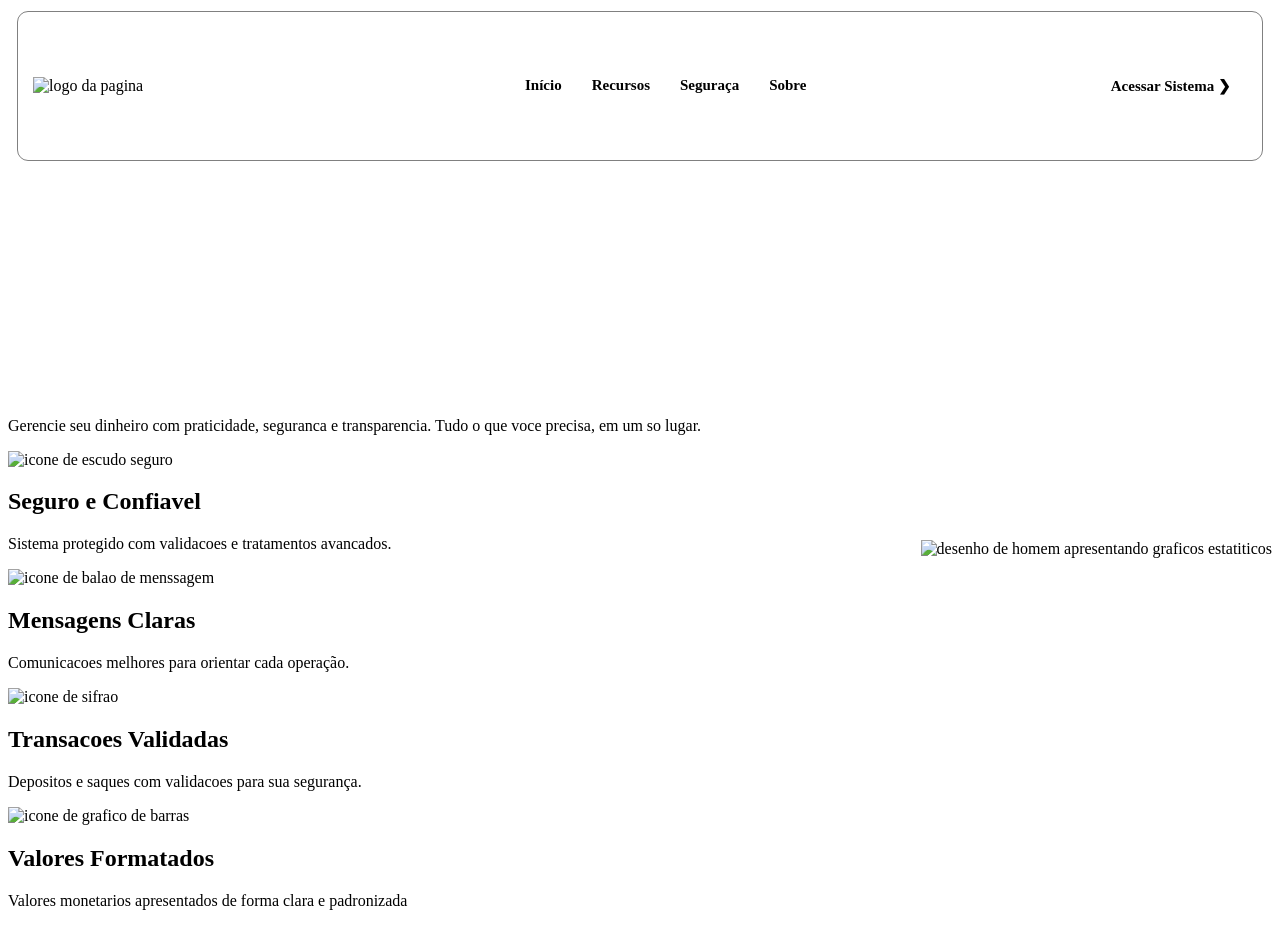
==== front-end/index.html @ 043ece8d "refactor: corrigir nomenclatura de classes CSS e adicionar novos ícones para a interface" ====
<!DOCTYPE html>
<html lang="pt-BR">
<head>
    <meta charset="UTF-8">
    <meta name="viewport" content="width=device-width, initial-scale=1.0">
    <link rel="stylesheet" href="css/style.css">
    <title>Sistema Bancario</title>
</head>
<body>
    <header class="cabecalho">
        <div class="cabecalho-logo">
            <img src="src/assets/images/Image.png" alt="logo da pagina">
            <div class="cabecalho-logo-textos">
                <h1 class="cabecalho-logo-texto">Banco<br><span class="cabecalho-logo-texto-destaque">Digital</span></h1>
            </div>
        </div>
        <nav class="cabecalho-navegacao">
            <a href="#">Início</a>
            <a href="#">Recursos</a>
            <a href="#">Seguraça</a>
            <a href="#">Sobre</a>
        </nav>
        <div class="cabecalho-button">
            <a href="#">Acessar Sistema ❯</a>
        </div>
    </header>

    <main>
        <div class="container">
            <section class="hero">
                <div class="hero-content">
                    <div class="hero-left">
                        <div class="hero-left-text">
                    <h1 class="hero-left-texto">Seu Banco,<br><span class="hero-left-texto-destaque">simples e seguro.</span></h1>
                    <p class="hero-left-paragrafo">Gerencie seu dinheiro com praticidade, seguranca
                    e transparencia. Tudo o que voce precisa,
                    em um so lugar.</p>
                                </div>
                                <div class="hero-left-cards-grid">
                    <div class="hero-left-card">
                        <div class="hero-left-card-icon">
                            <img src="src/assets/images/icon-escudo-seguro.png" alt="icone de escudo seguro">
                        </div>
                        <div class="hero-left-card-icon-textos">
                            <h2>Seguro e Confiavel</h2>
                            <p>Sistema protegido com validacoes
                            e tratamentos avancados.</p>
                        </div>
                    </div>
                    <div class="hero-left-card">
                        <div class="hero-left-card-icon">
                            <img src="src/assets/images/icon-mensage.png" alt="icone de balao de menssagem">
                        </div>
                        <div class="hero-left-card-icon-text">
                            <h2>Mensagens Claras</h2>
                            <p>Comunicacoes melhores para
                            orientar cada operação.</p>
                        </div>
                    </div>
                    <div class="hero-left-card">
                        <div class="hero-left-card-icon">
                            <img src="src/assets/images/icon-$.png" alt="icone de sifrao">
                        </div>
                        <div class="hero-left-card-icon-textos">
                            <h2>Transacoes Validadas</h2>
                            <p>Depositos e saques com validacoes
                            para sua segurança.</p>
                        </div>
                    </div>
                    <div class=" hero-left-card">
                        <div class="hero-left-card-icon">
                            <img src="src/assets/images/icon-grafico-de-barras.png" alt="icone de grafico de barras">
                            <h2>Valores Formatados</h2>
                            <p>Valores monetarios apresentados
                            de forma clara e padronizada</p>
                        </div>
                    </div>
                    </div>
                    <div class="hero-buttons">
                        <div class="hero-buttons-bnt1">
                        </div>
                    </div>
                    </div>
                    <div class="hero-right">
                        <img src="src/assets/images/img do carinha.png" alt="desenho de homem apresentando graficos estatiticos">
                    </div>
                </div>
            </section>
        </div>
    </main>

    <footer>

    </footer>


</body>
</html>
---- front-end/css/style.css ----
@import url(global.css);

.cabecalho {
    background-color: var(--secondary-color);
    background: rgba(255, 255, 255, 0.03);
    backdrop-filter: blur(12px);
    -webkit-backdrop-filter: blur(12px);
    outline: 1px solid gray;
    border-radius: 10px;
    margin: 0.75rem 0.625rem;
    display: flex;
    justify-content: space-between;
    align-items: center;
    padding: 1.875rem 0.938rem;
 
}

.cabecalho-logo {
    display: flex;
    align-items: center;
    gap: 0.5rem;
}

.cabecalho-logo-textos {
    line-height: 0.7;
}

.cabecalho-logo-texto {
    color: #FFFFFF;
}

.cabecalho-logo-texto-destaque {
    color: var(--primary-color);
    font-size: 1rem;
    font-weight: 400;
}

.cabecalho-navegacao {
    display: flex;
    gap: 1.875rem;
}

.cabecalho-navegacao a {
    text-decoration: none;
    color: var(--color-text);
    font-size: 0.938rem;
    font-weight: 600;
    transition: color 0.2s cubic-bezier(0.4, 0, 0.2, 1);
}

.cabecalho-navegacao a:hover {
    color: #FFFFFF;
    transform: translateY(-1px);
}

.cabecalho-button {
    background-color: var(--primary-color);
    cursor: pointer;
    padding: 0.75rem 1rem;
    text-align: center;
    border-radius: 0.313rem;
    transition:  transform 0.2s cubic-bezier(0.34, 1.56, 0.64, 1), 
    box-shadow 0.2s ease,
    background-color 0.2s ease;
}

.cabecalho-button:hover {
    transform: scale(1.04) translateY(-1px);
}

.cabecalho-button a {
    text-decoration: none;
    font-size: 0.938rem;
    font-weight: 600;
    color: black;

}


.hero {

}

.hero-content {
    display: flex;
    justify-content: space-between;
    align-items: center;
}

.hero-left {
    outline: 2px solid white;
}
.hero-left-texto {
    color: white;
    font-size: 3.875rem;
}

.hero-left-texto span {
    color: var(--primary-color);
    font-size: 3.813rem;
}

.hero-right {
    outline: 2px solid white;
}
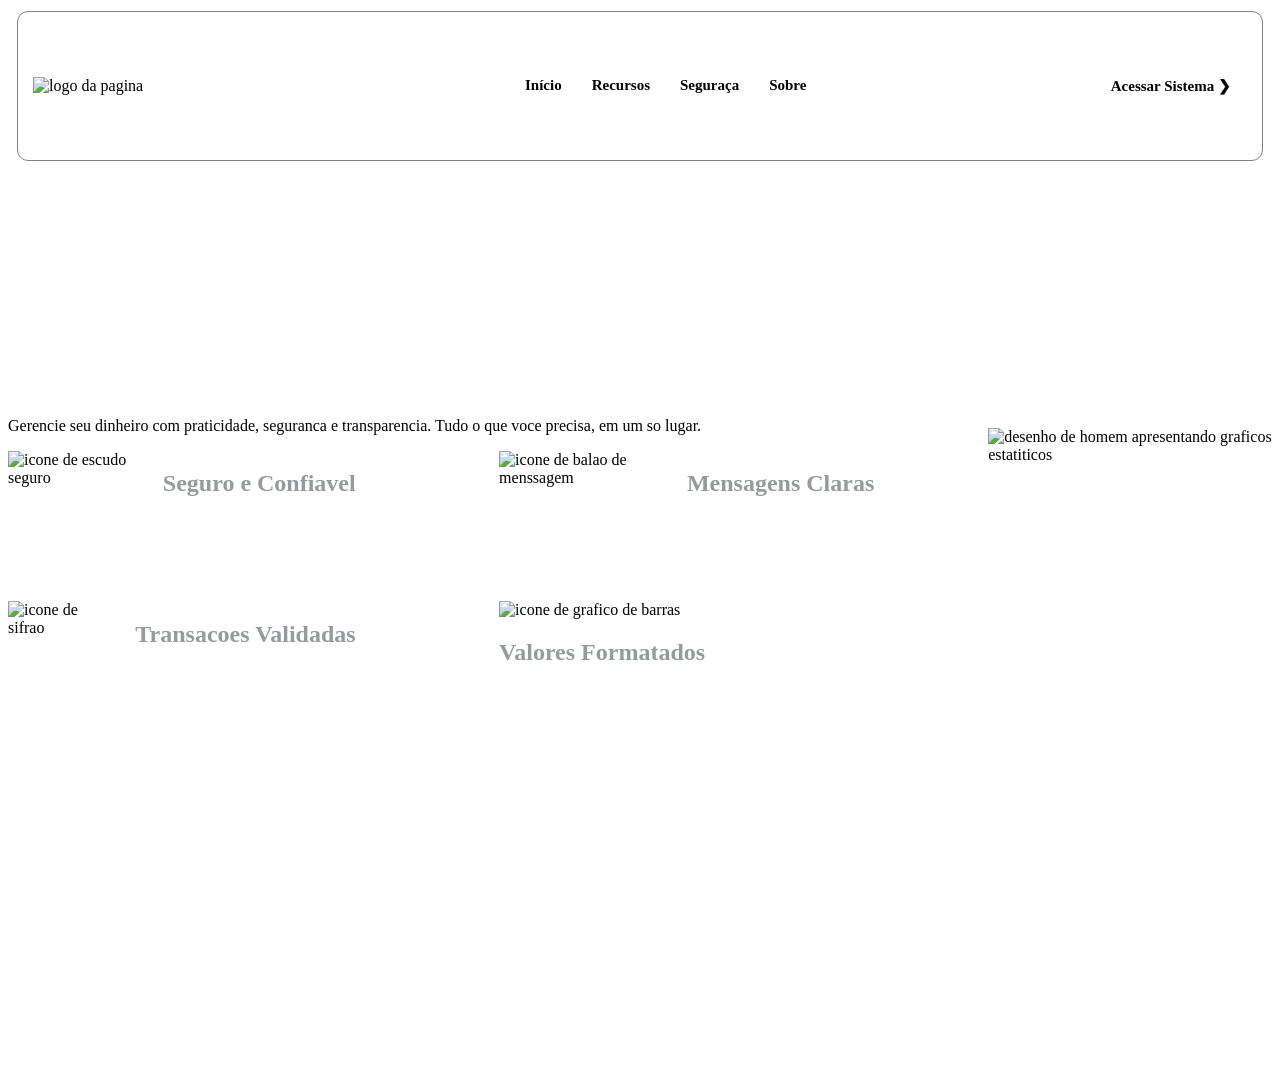
==== commit a80b7786: "refactor: ajustar estrutura e estilo da seção hero, incluindo novas classes e grid" ====
--- a/front-end/index.html
+++ b/front-end/index.html
@@ -7,20 +7,20 @@
     <title>Sistema Bancario</title>
 </head>
 <body>
-    <header class="cabecalho">
-        <div class="cabecalho-logo">
+    <header class="header">
+        <div class="header-logo">
             <img src="src/assets/images/Image.png" alt="logo da pagina">
-            <div class="cabecalho-logo-textos">
-                <h1 class="cabecalho-logo-texto">Banco<br><span class="cabecalho-logo-texto-destaque">Digital</span></h1>
+            <div class="header-logo-textos">
+                <h1 class="header-logo-texto">Banco<br><span class="header-logo-texto-destaque">Digital</span></h1>
             </div>
         </div>
-        <nav class="cabecalho-navegacao">
+        <nav class="header-navegacao">
             <a href="#">Início</a>
             <a href="#">Recursos</a>
             <a href="#">Seguraça</a>
             <a href="#">Sobre</a>
         </nav>
-        <div class="cabecalho-button">
+        <div class="header-button">
             <a href="#">Acessar Sistema ❯</a>
         </div>
     </header>
@@ -41,7 +41,7 @@
                         <div class="hero-left-card-icon">
                             <img src="src/assets/images/icon-escudo-seguro.png" alt="icone de escudo seguro">
                         </div>
-                        <div class="hero-left-card-icon-textos">
+                        <div class="hero-left-card-icon-text">
                             <h2>Seguro e Confiavel</h2>
                             <p>Sistema protegido com validacoes
                             e tratamentos avancados.</p>
@@ -61,7 +61,7 @@
                         <div class="hero-left-card-icon">
                             <img src="src/assets/images/icon-$.png" alt="icone de sifrao">
                         </div>
-                        <div class="hero-left-card-icon-textos">
+                        <div class="hero-left-card-icon-text">
                             <h2>Transacoes Validadas</h2>
                             <p>Depositos e saques com validacoes
                             para sua segurança.</p>
@@ -70,9 +70,11 @@
                     <div class=" hero-left-card">
                         <div class="hero-left-card-icon">
                             <img src="src/assets/images/icon-grafico-de-barras.png" alt="icone de grafico de barras">
-                            <h2>Valores Formatados</h2>
-                            <p>Valores monetarios apresentados
-                            de forma clara e padronizada</p>
+                            <div class="hero-left-card-icon-text">
+                                <h2>Valores Formatados</h2>
+                                <p>Valores monetarios apresentados
+                                de forma clara e padronizada</p>
+                            </div>
                         </div>
                     </div>
                     </div>
--- a/front-end/css/style.css
+++ b/front-end/css/style.css
@@ -1,6 +1,6 @@
 @import url(global.css);
 
-.cabecalho {
+.header {
     background-color: var(--secondary-color);
     background: rgba(255, 255, 255, 0.03);
     backdrop-filter: blur(12px);
@@ -15,32 +15,32 @@
  
 }
 
-.cabecalho-logo {
+.header-logo {
     display: flex;
     align-items: center;
     gap: 0.5rem;
 }
 
-.cabecalho-logo-textos {
+.header-logo-textos {
     line-height: 0.7;
 }
 
-.cabecalho-logo-texto {
+.header-logo-texto {
     color: #FFFFFF;
 }
 
-.cabecalho-logo-texto-destaque {
+.header-logo-texto-destaque {
     color: var(--primary-color);
     font-size: 1rem;
     font-weight: 400;
 }
 
-.cabecalho-navegacao {
+.header-navegacao {
     display: flex;
     gap: 1.875rem;
 }
 
-.cabecalho-navegacao a {
+.header-navegacao a {
     text-decoration: none;
     color: var(--color-text);
     font-size: 0.938rem;
@@ -48,12 +48,12 @@
     transition: color 0.2s cubic-bezier(0.4, 0, 0.2, 1);
 }
 
-.cabecalho-navegacao a:hover {
+.header-navegacao a:hover {
     color: #FFFFFF;
     transform: translateY(-1px);
 }
 
-.cabecalho-button {
+.header-button {
     background-color: var(--primary-color);
     cursor: pointer;
     padding: 0.75rem 1rem;
@@ -64,11 +64,11 @@
     background-color 0.2s ease;
 }
 
-.cabecalho-button:hover {
+.header-button:hover {
     transform: scale(1.04) translateY(-1px);
 }
 
-.cabecalho-button a {
+.header-button a {
     text-decoration: none;
     font-size: 0.938rem;
     font-weight: 600;
@@ -78,13 +78,14 @@
 
 
 .hero {
-
+    min-height: 100vh;
 }
 
 .hero-content {
     display: flex;
     justify-content: space-between;
     align-items: center;
+    gap: 30px;
 }
 
 .hero-left {
@@ -95,9 +96,29 @@
     font-size: 3.875rem;
 }
 
-.hero-left-texto span {
+.hero-left-texto-destaque {
     color: var(--primary-color);
     font-size: 3.813rem;
+}
+
+.hero-left-cards-grid {
+    display: grid;
+    grid-template-columns: repeat(2, 1fr);
+    gap: 2rem;
+}
+
+.hero-left-card {
+    display: flex;
+    align-items: flex-start;
+    gap: 1.5rem;
+}
+
+.hero-left-card-icon-text h2 {
+    color: #979A9D;
+}
+
+.hero-left-card-icon-text p {
+    color: #FFFFFF;
 }
 
 .hero-right {
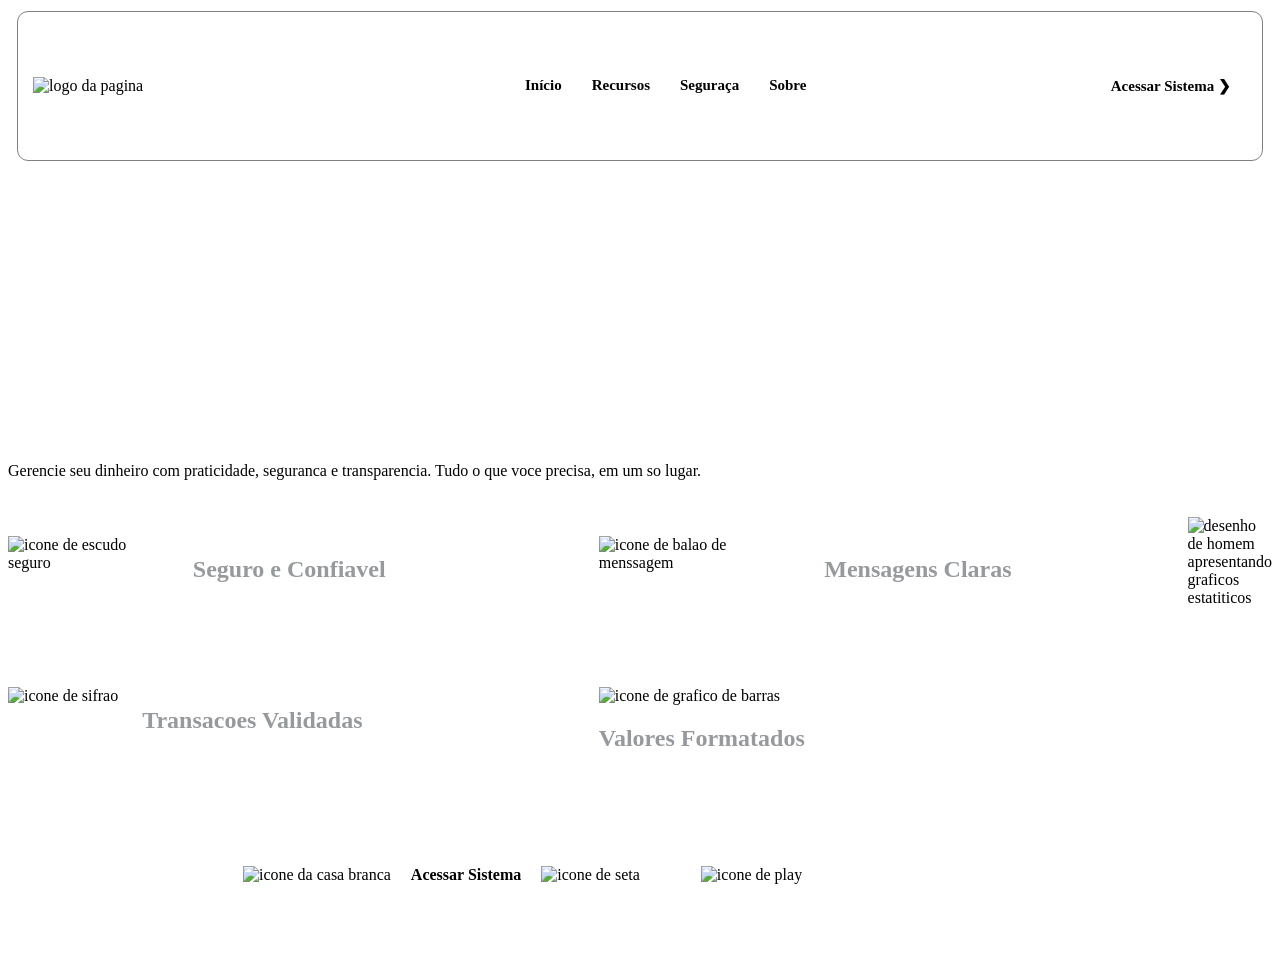
==== commit c81c25d1: "feat: adicionar links nos botões da seção hero para navegação" ====
--- a/front-end/index.html
+++ b/front-end/index.html
@@ -80,6 +80,26 @@
                     </div>
                     <div class="hero-buttons">
                         <div class="hero-buttons-bnt1">
+                            <div class="hero-buttons-bnt1-icon">
+                                <img src="src/assets/images/icon-casa-branca.png" alt="icone da casa branca">
+                            </div>
+                            <div class="hero-buttons-bnt1-text">
+                                <a href="#">Acessar Sistema</a>
+                            </div>
+
+                            <div class="hero-buttons-bnt1-icon">
+                                <img src="src/assets/images/icone de seta.png" alt="icone de seta">
+                            </div>
+                        </div>
+
+                        <div class="hero-buttons-bnt2">
+                            <div class="hero-buttons-bnt2-icon">
+                                <img src="src/assets/images/icone de play.png" alt="icone de play">
+                            </div>
+
+                            <div class="hero-buttons-bnt2-text">
+                                <a href="#">Ver demonstração</a>
+                            </div>
                         </div>
                     </div>
                     </div>
--- a/front-end/css/style.css
+++ b/front-end/css/style.css
@@ -78,11 +78,14 @@
 
 
 .hero {
-    min-height: 100vh;
+    min-height: calc(100vh - 120px);
+    display: flex;
+    align-items: center;
 }
 
 .hero-content {
     display: flex;
+    flex: 1.2;
     justify-content: space-between;
     align-items: center;
     gap: 30px;
@@ -90,6 +93,9 @@
 
 .hero-left {
     outline: 2px solid white;
+    display: flex;
+    flex-direction: column;
+    gap: 2.5rem;
 }
 .hero-left-texto {
     color: white;
@@ -121,6 +127,56 @@
     color: #FFFFFF;
 }
 
+.hero-buttons {
+    display: flex;
+    align-items: center;
+    justify-content: center;
+    gap: 16px;
+}
+
+.hero-buttons-bnt1 {
+    padding: 21px 23px 22px 23px;
+    display: flex;
+    align-items: center;
+    background-color: var(--primary-color);
+    gap: 20px;
+    border-radius: 10px;
+    cursor: pointer;
+}
+
+.hero-buttons-bnt1 a {
+    text-decoration: none;
+    color: black;
+    font-size: 1rem;
+    font-weight: 600;
+}
+
+.hero-buttons-bnt2 {
+    border: 1px solid var(--primary-color);
+    padding: 15px 22px 16px 22px;
+    display: flex;
+    align-items: center;
+    justify-content: center;
+    gap: 13px;
+    border-radius: 0.563rem;
+    cursor: pointer;
+}
+
+.hero-buttons-bnt2 a {
+    text-decoration: none;
+    color: white;
+    font-size: 0.875rem;
+    font-weight: 600;
+}
+
 .hero-right {
-    outline: 2px solid white;
+    flex: 1;
+    display: flex;
+    justify-content: center;
+    align-items: center;
+}
+
+.hero-right img {
+    width: 100%;
+    max-width: 51.25rem;
 }
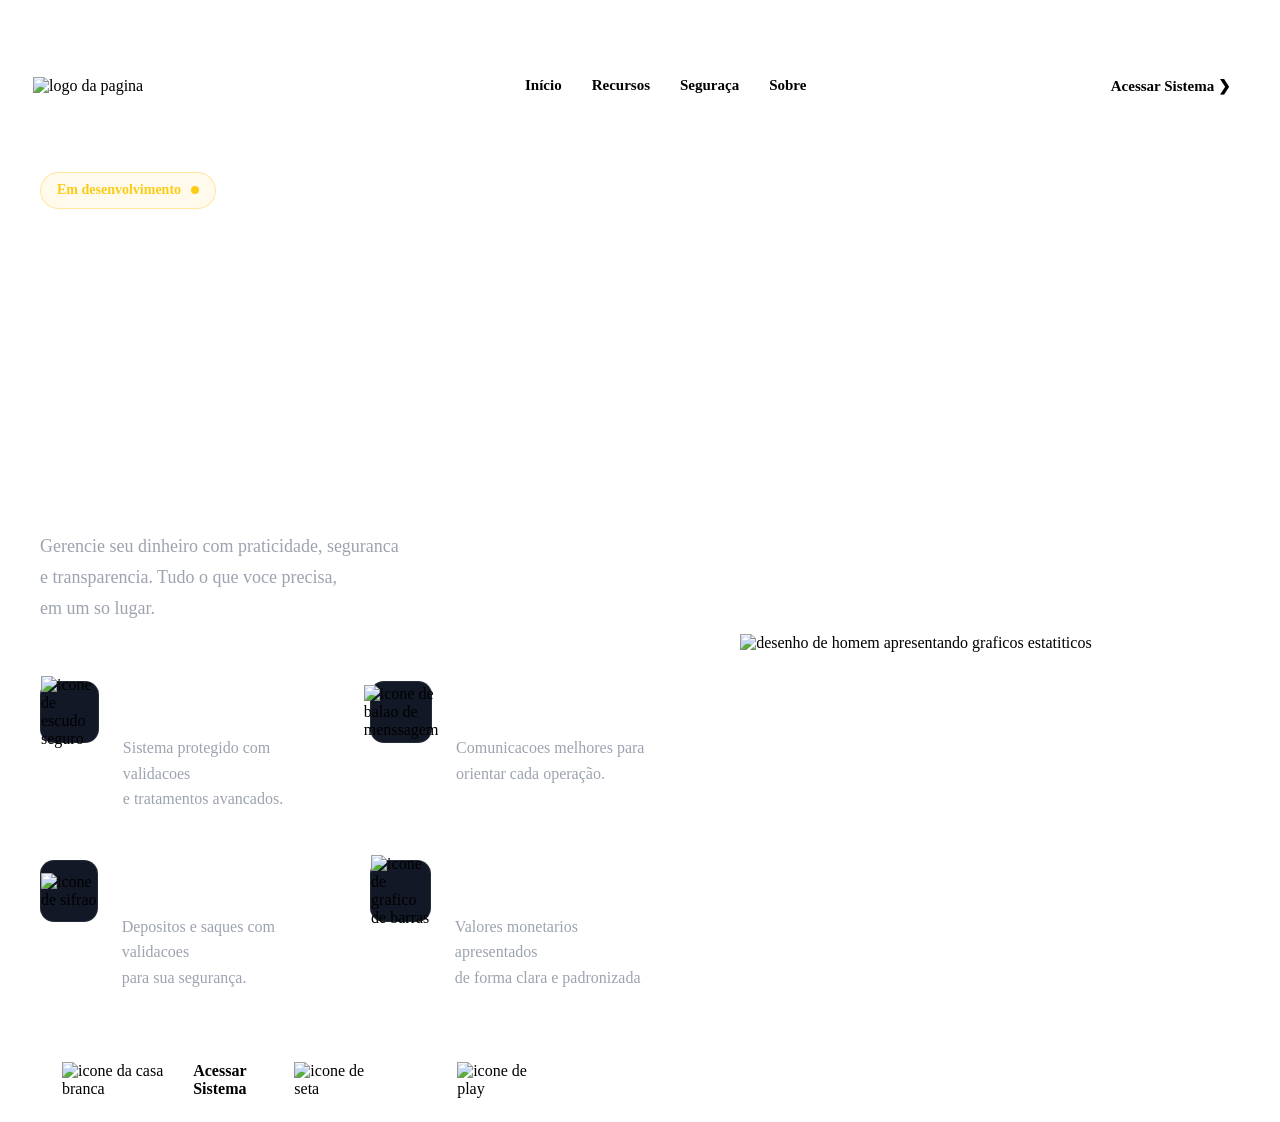
==== commit a85313c1: "feat: ajustar estilo dos botões na seção hero e adicionar nova seção de recursos" ====
--- a/front-end/index.html
+++ b/front-end/index.html
@@ -30,10 +30,14 @@
             <section class="hero">
                 <div class="hero-content">
                     <div class="hero-left">
+                        <div class="hero-badge">
+                            <span>Em desenvolvimento</span>
+                            <div class="hero-badge-dot"></div>
+                        </div>
                         <div class="hero-left-text">
                     <h1 class="hero-left-texto">Seu Banco,<br><span class="hero-left-texto-destaque">simples e seguro.</span></h1>
-                    <p class="hero-left-paragrafo">Gerencie seu dinheiro com praticidade, seguranca
-                    e transparencia. Tudo o que voce precisa,
+                    <p class="hero-left-paragrafo">Gerencie seu dinheiro com praticidade, seguranca<br>
+                    e transparencia. Tudo o que voce precisa,<br>
                     em um so lugar.</p>
                                 </div>
                                 <div class="hero-left-cards-grid">
@@ -43,7 +47,7 @@
                         </div>
                         <div class="hero-left-card-icon-text">
                             <h2>Seguro e Confiavel</h2>
-                            <p>Sistema protegido com validacoes
+                            <p>Sistema protegido com validacoes<br>
                             e tratamentos avancados.</p>
                         </div>
                     </div>
@@ -53,7 +57,7 @@
                         </div>
                         <div class="hero-left-card-icon-text">
                             <h2>Mensagens Claras</h2>
-                            <p>Comunicacoes melhores para
+                            <p>Comunicacoes melhores para<br>
                             orientar cada operação.</p>
                         </div>
                     </div>
@@ -63,19 +67,19 @@
                         </div>
                         <div class="hero-left-card-icon-text">
                             <h2>Transacoes Validadas</h2>
-                            <p>Depositos e saques com validacoes
+                            <p>Depositos e saques com validacoes<br>
                             para sua segurança.</p>
                         </div>
                     </div>
                     <div class=" hero-left-card">
                         <div class="hero-left-card-icon">
                             <img src="src/assets/images/icon-grafico-de-barras.png" alt="icone de grafico de barras">
+                            </div>
                             <div class="hero-left-card-icon-text">
                                 <h2>Valores Formatados</h2>
-                                <p>Valores monetarios apresentados
+                                <p>Valores monetarios apresentados<br>
                                 de forma clara e padronizada</p>
                             </div>
-                        </div>
                     </div>
                     </div>
                     <div class="hero-buttons">
@@ -108,6 +112,13 @@
                     </div>
                 </div>
             </section>
+            <section>
+                <div class="features">
+                    <div class="">
+
+                    </div>
+                </div>
+            </section>
         </div>
     </main>
 
--- a/front-end/css/style.css
+++ b/front-end/css/style.css
@@ -5,7 +5,6 @@
     background: rgba(255, 255, 255, 0.03);
     backdrop-filter: blur(12px);
     -webkit-backdrop-filter: blur(12px);
-    outline: 1px solid gray;
     border-radius: 10px;
     margin: 0.75rem 0.625rem;
     display: flex;
@@ -76,6 +75,13 @@
 
 }
 
+.container {
+    width: 100%;
+    /* max-width: 1200px; */
+    /* margin: 0 auto; */
+    padding: 0 2rem;
+}
+
 
 .hero {
     min-height: calc(100vh - 120px);
@@ -88,18 +94,53 @@
     flex: 1.2;
     justify-content: space-between;
     align-items: center;
-    gap: 30px;
+    gap: 5rem;
 }
 
 .hero-left {
-    outline: 2px solid white;
-    display: flex;
+    display: flex;
+    flex: 1.1;
     flex-direction: column;
     gap: 2.5rem;
 }
+
+.hero-badge {
+    width: fit-content;
+    display: flex;
+    align-items: center;
+    gap: .6rem;
+    padding: .6rem 1rem;
+    border-radius: 999px;
+    border: 1px solid rgba(255, 193, 7, 0.35);
+    background: rgba(255, 193, 7, 0.08);
+
+}
+
+.hero-badge span {
+    color: #FACC15;
+    font-size: 0.875rem;
+    font-weight: 600;
+}
+
+.hero-badge-dot {
+    width: 8px;
+    height: 8px;
+    border-radius: 50%;
+    background: #FACC15;
+}
+
+.hero-left-text {
+    display: flex;
+    flex-direction: column;
+    gap: 1.5rem;
+}
+
 .hero-left-texto {
     color: white;
-    font-size: 3.875rem;
+    font-size: 4rem;
+    font-weight: 800;
+    line-height: 1.05;
+    color: #FFFFFF;
 }
 
 .hero-left-texto-destaque {
@@ -107,10 +148,17 @@
     font-size: 3.813rem;
 }
 
+.hero-left-paragrafo {
+    font-size: 1.125rem;
+    color: #9CA3AF;
+    line-height: 1.7;
+    max-width: 580px;
+}
+
 .hero-left-cards-grid {
     display: grid;
     grid-template-columns: repeat(2, 1fr);
-    gap: 2rem;
+    gap: 2rem 2.5rem;
 }
 
 .hero-left-card {
@@ -119,28 +167,41 @@
     gap: 1.5rem;
 }
 
+.hero-left-card-icon {
+    width: 60px;
+    height: 60px;
+    display: flex;
+    justify-content: center;
+    align-items: center;
+    border-radius: 14px;
+    background-color:#121826;
+    border:1px solid rgba(255,255,255,.08);
+}
+
 .hero-left-card-icon-text h2 {
-    color: #979A9D;
+    color: #FFFFFF;
+    font-size: 1.2rem;
 }
 
 .hero-left-card-icon-text p {
-    color: #FFFFFF;
+    color: #9CA3AF;
+    line-height: 1.6;
 }
 
 .hero-buttons {
     display: flex;
     align-items: center;
-    justify-content: center;
-    gap: 16px;
+    gap: 2.5rem;
+    
 }
 
 .hero-buttons-bnt1 {
-    padding: 21px 23px 22px 23px;
+    padding: 15px 22px 16px 22px;
     display: flex;
     align-items: center;
     background-color: var(--primary-color);
-    gap: 20px;
-    border-radius: 10px;
+    gap: 13px;
+    border-radius: 0.563rem;
     cursor: pointer;
 }
 
@@ -178,5 +239,5 @@
 
 .hero-right img {
     width: 100%;
-    max-width: 51.25rem;
+    max-width: 43.75rem;
 }
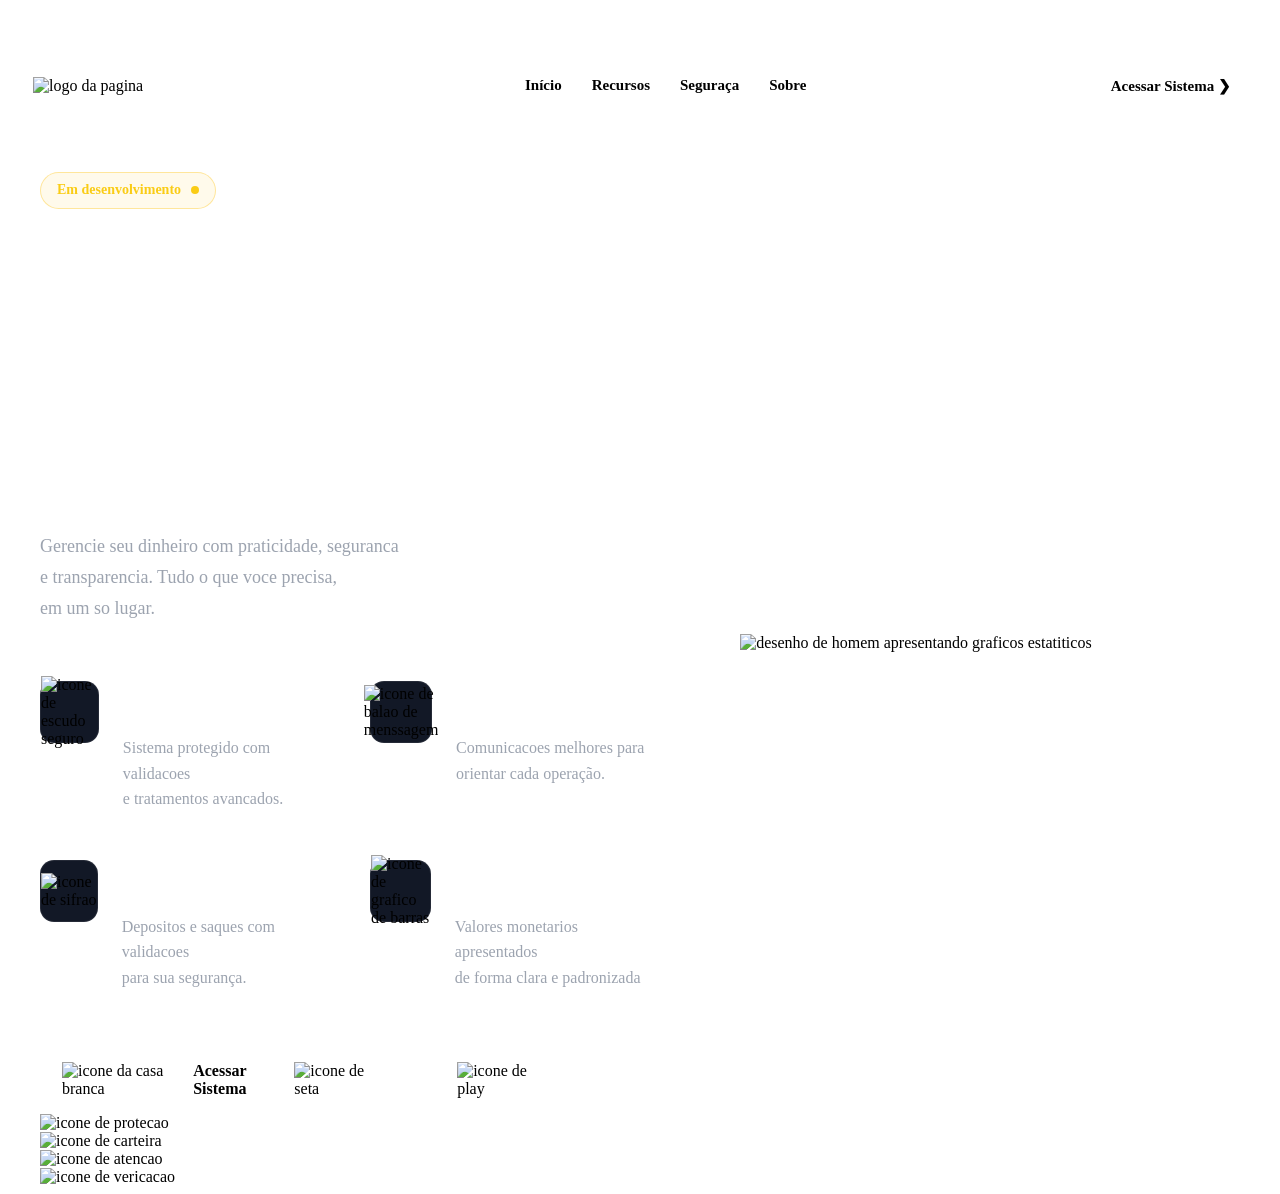
==== commit cde511d3: "feat: adicionar ícones e estrutura de texto nas seções de recursos" ====
--- a/front-end/index.html
+++ b/front-end/index.html
@@ -114,8 +114,37 @@
             </section>
             <section>
                 <div class="features">
-                    <div class="">
+                    <div class="features-card">
+                        <div class="features-icon">
+                            <img src="src/assets/images/icone-escudo-protecao.png" alt="icone de protecao">
+                            <div class="features-text">
 
+                            </div>
+                        </div>
+                    </div>
+                    <div class="features-card">
+                        <div class="features-icon">
+                            <img src="src/assets/images/icone de carteira.png" alt="icone de carteira">
+                        </div>
+                        <div class="features-text">
+
+                        </div>
+                    </div>
+                    <div class="features-card">
+                        <div class="features-icon">
+                            <img src="src/assets/images/icone de atencao.png" alt="icone de atencao">
+                        </div>
+                        <div class="features-text">
+
+                        </div>
+                    </div>
+                    <div class="features-card">
+                        <div class="features-icon">
+                            <img src="src/assets/images/icone de verificado.png" alt="icone de vericacao">
+                        </div>
+                        <div class="features-text">
+                            
+                        </div>
                     </div>
                 </div>
             </section>
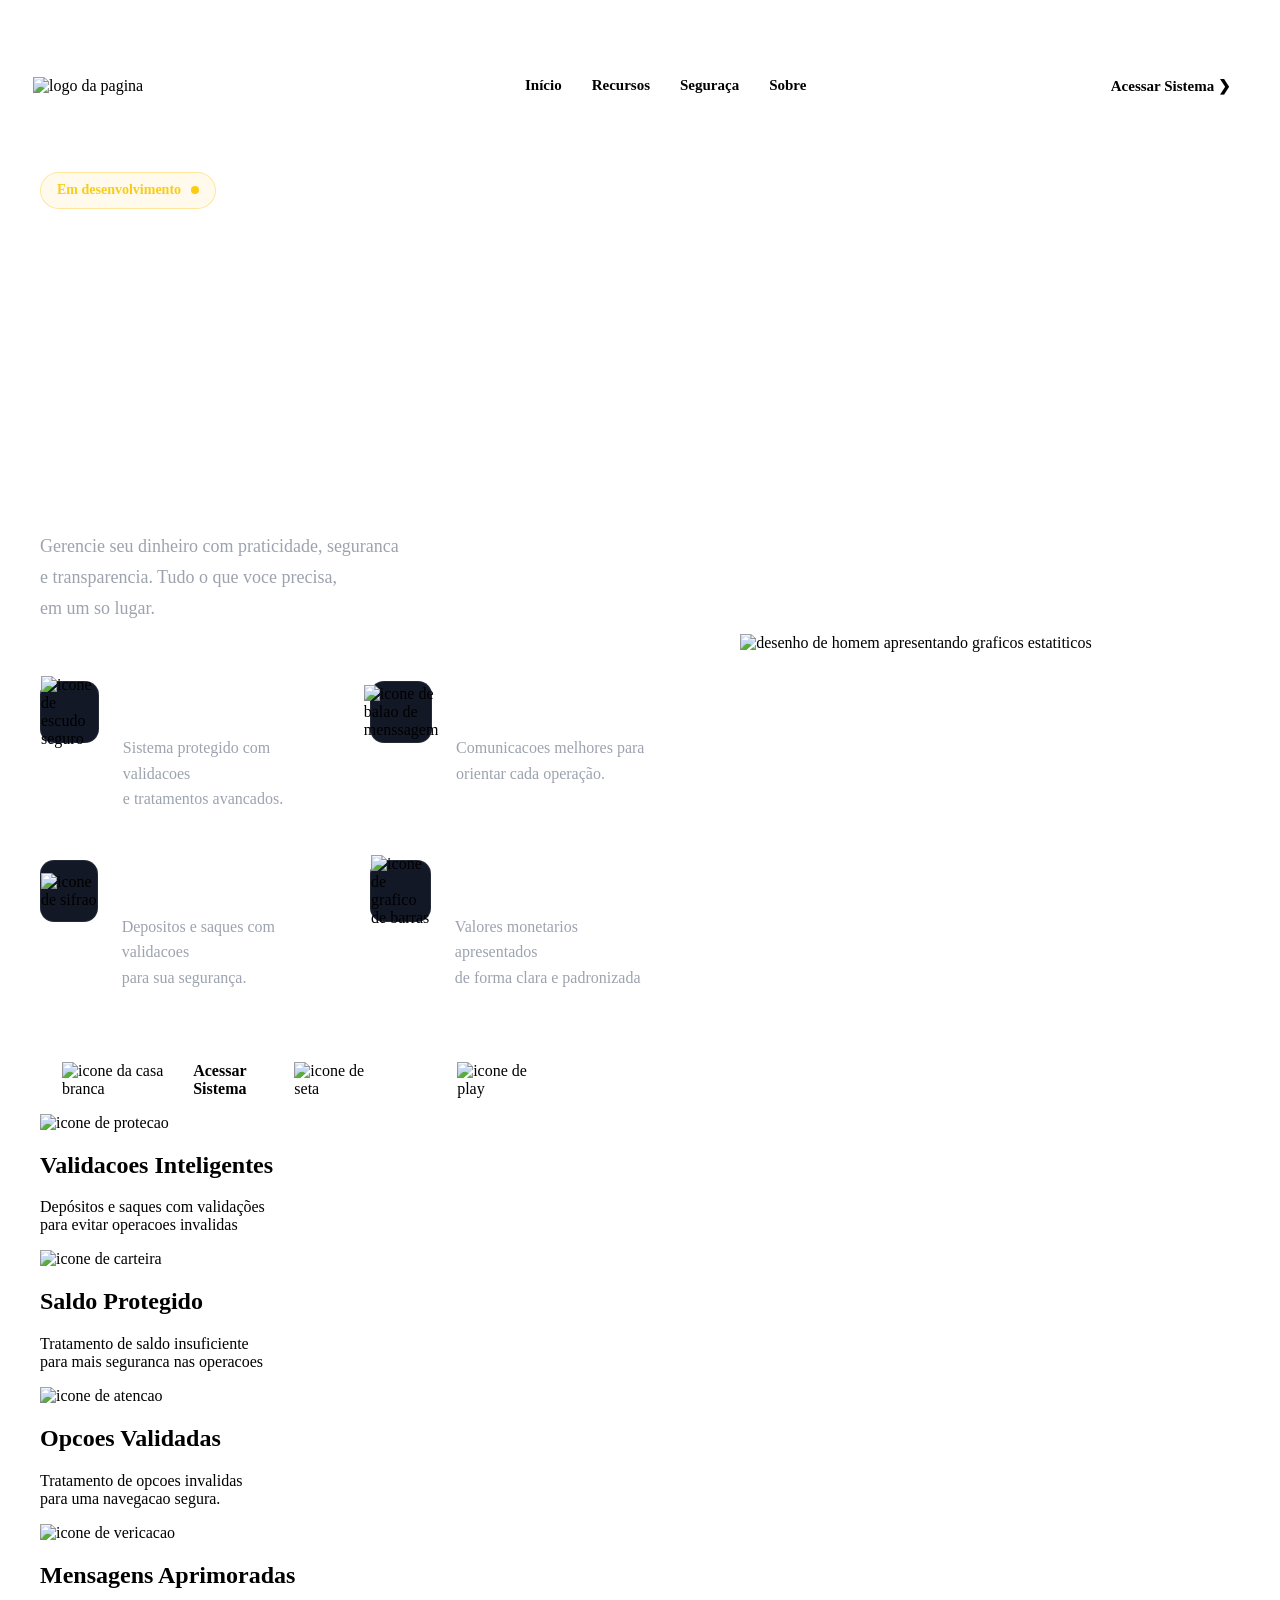
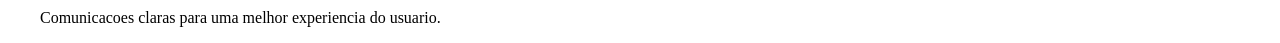
==== commit 4d260869: "feat: adicionar descrições e títulos nas seções de recursos para melhor clareza" ====
--- a/front-end/index.html
+++ b/front-end/index.html
@@ -118,7 +118,9 @@
                         <div class="features-icon">
                             <img src="src/assets/images/icone-escudo-protecao.png" alt="icone de protecao">
                             <div class="features-text">
-
+                                <h2>Validacoes Inteligentes</h2>
+                                <p>Depósitos e saques com validações<br>
+                                para evitar operacoes invalidas</p>
                             </div>
                         </div>
                     </div>
@@ -127,7 +129,9 @@
                             <img src="src/assets/images/icone de carteira.png" alt="icone de carteira">
                         </div>
                         <div class="features-text">
-
+                            <h2>Saldo Protegido</h2>
+                            <p>Tratamento de saldo insuficiente<br>
+                            para mais seguranca nas operacoes</p>
                         </div>
                     </div>
                     <div class="features-card">
@@ -135,7 +139,9 @@
                             <img src="src/assets/images/icone de atencao.png" alt="icone de atencao">
                         </div>
                         <div class="features-text">
-
+                            <h2>Opcoes Validadas</h2>
+                            <p>Tratamento de opcoes invalidas<br>
+                            para uma navegacao segura.</p>
                         </div>
                     </div>
                     <div class="features-card">
@@ -143,7 +149,9 @@
                             <img src="src/assets/images/icone de verificado.png" alt="icone de vericacao">
                         </div>
                         <div class="features-text">
-                            
+                            <h2>Mensagens Aprimoradas</h2>
+                            <p>Comunicacoes claras para uma
+                            melhor experiencia do usuario.</p>
                         </div>
                     </div>
                 </div>
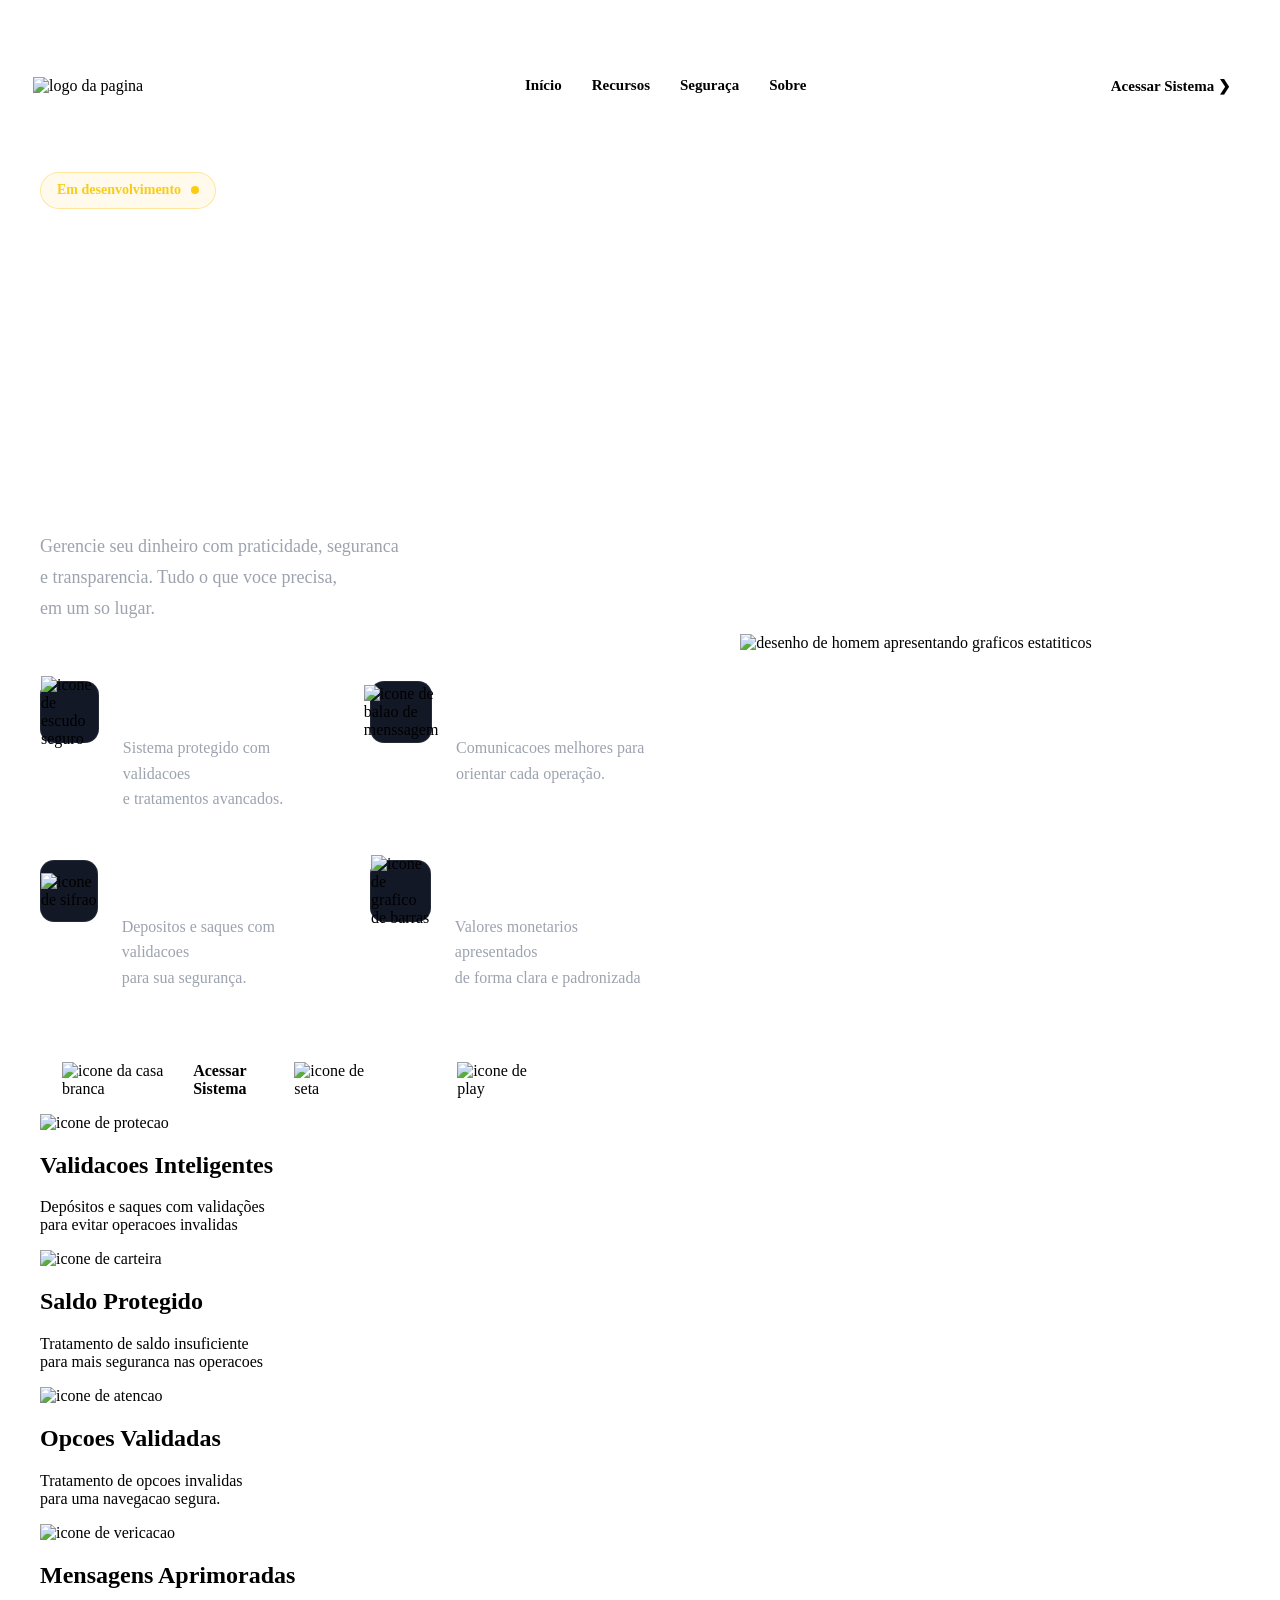
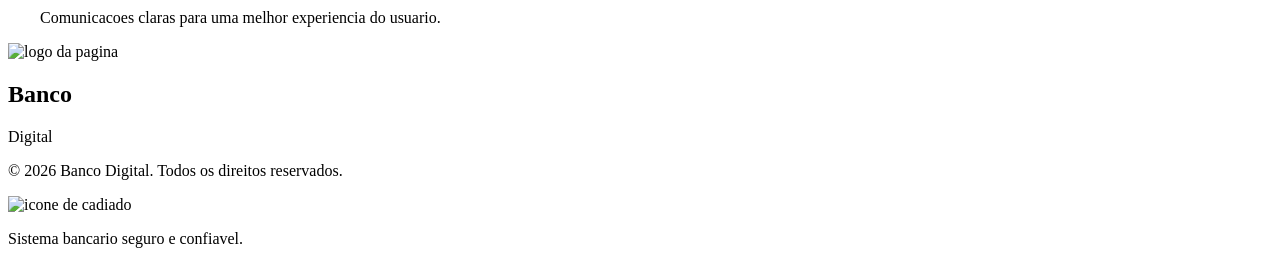
==== commit caca1352: "feat: adicionar rodapé com logo, informações de direitos autorais e ícone de segurança" ====
--- a/front-end/index.html
+++ b/front-end/index.html
@@ -117,12 +117,12 @@
                     <div class="features-card">
                         <div class="features-icon">
                             <img src="src/assets/images/icone-escudo-protecao.png" alt="icone de protecao">
+                            </div>
                             <div class="features-text">
                                 <h2>Validacoes Inteligentes</h2>
                                 <p>Depósitos e saques com validações<br>
                                 para evitar operacoes invalidas</p>
                             </div>
-                        </div>
                     </div>
                     <div class="features-card">
                         <div class="features-icon">
@@ -159,8 +159,23 @@
         </div>
     </main>
 
-    <footer>
-
+    <footer class="footer">
+        <div class="footer-logo">
+            <img src="src/assets/images/Image.png" alt="logo da pagina">
+            <div class="footer-logo-text">
+                <h2>Banco</h2>
+                <span>Digital</span>
+            </div>
+        </div>
+        <div class="footer-copy">
+            <p>© 2026 Banco Digital. Todos os direitos reservados.</p>
+        </div>
+        <div class="footer-inte">
+            <img src="src/assets/images/icone de cadiado.png" alt="icone de cadiado">
+            <div class="footer-inte-text">
+                <p>Sistema bancario seguro e confiavel.</p>
+            </div>
+        </div>
     </footer>
 
 
